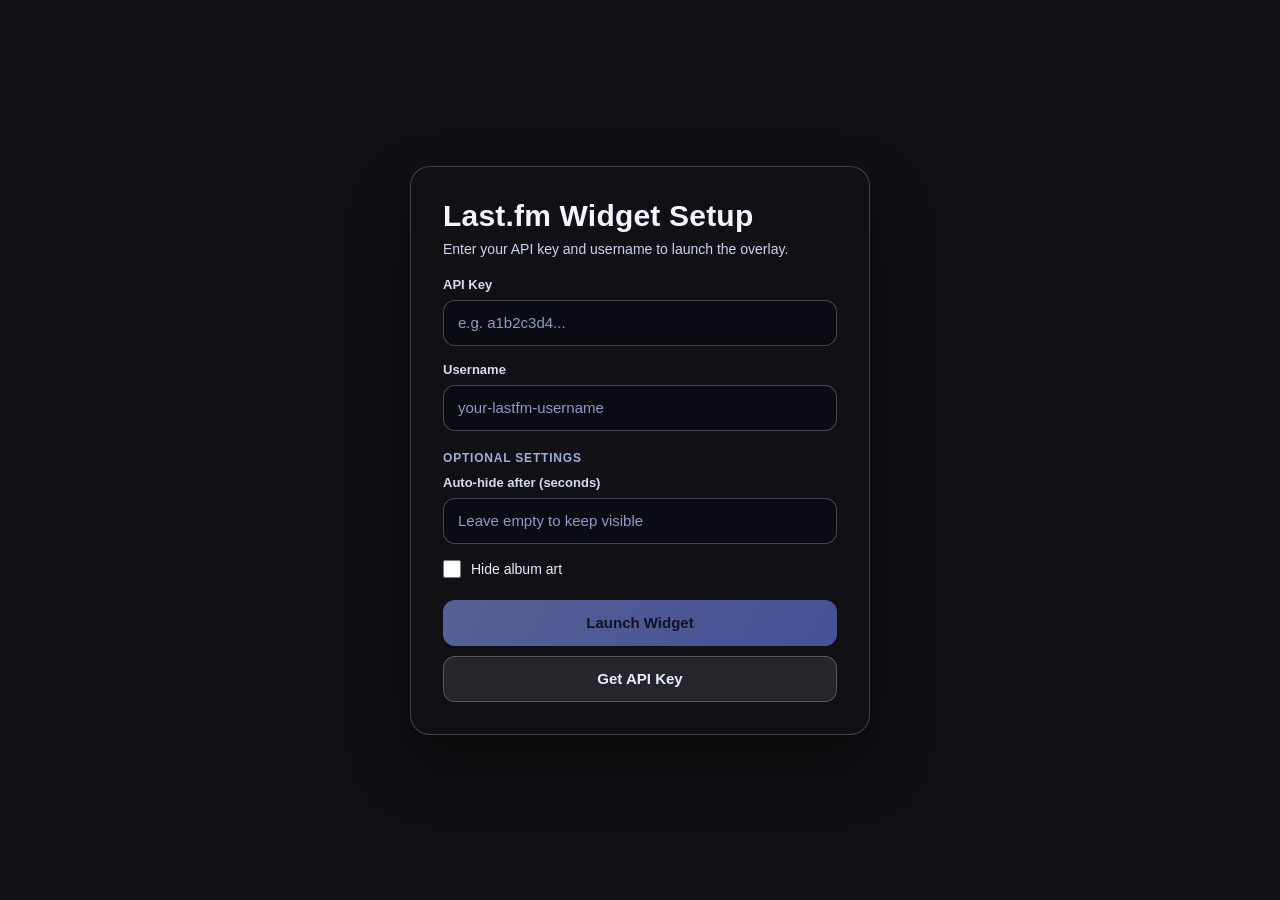
==== index.html @ a2a6edce "replaced spotify with lastfm, added new config page" ====
<!DOCTYPE html>

<head>
	<title>Last.fm Widget</title>
	<meta charset="UTF-8">
	<link rel="shortcut icon" href="#" />
	<link rel="stylesheet" href="./style.css" />
</head>

<body>
	<div id="statusContainer">Connecting...</div>
	<div id="mainContainer">
		<div id="albumArtBox">
			<img id="albumArt"
				src="https://static.wikia.nocookie.net/dreamcatcherwiki/images/d/dc/Dystopia_Lose_Myself_Digital_Cover.jpg"></img>
			<img id="albumArtBack"
				src="https://cdns-images.dzcdn.net/images/cover/762f7ef8a0c20e91304a3fae47449ccd/1900x1900-000000-80-0-0.jpg"></img>
		</div>
		<div id="songInfoBox">
			<div id="songInfo">
				<div id="IAmRunningOutOfNamesForTheseBoxes">
					<div id="songLabel">Can't get you out of my mind</div>
					<div id="artistLabel">Dreamcatcher</div>
					<div id="times">
						<div id="progressTime">2:29</div>
						<div id="timeRemaining">3:43</div>
					</div>
					<div id="progressBg">
						<div id="progressBar"></div>
					</div>
				</div>
			</div>
			<div id="backgroundArt">
				<img id="backgroundImage"
					src="https://static.wikia.nocookie.net/dreamcatcherwiki/images/d/dc/Dystopia_Lose_Myself_Digital_Cover.jpg"></img>
				<img id="backgroundImageBack"
					src="https://cdns-images.dzcdn.net/images/cover/762f7ef8a0c20e91304a3fae47449ccd/1900x1900-000000-80-0-0.jpg"></img>
			</div>
		</div>
	</div>
</body>

<script src="./script.js"></script>
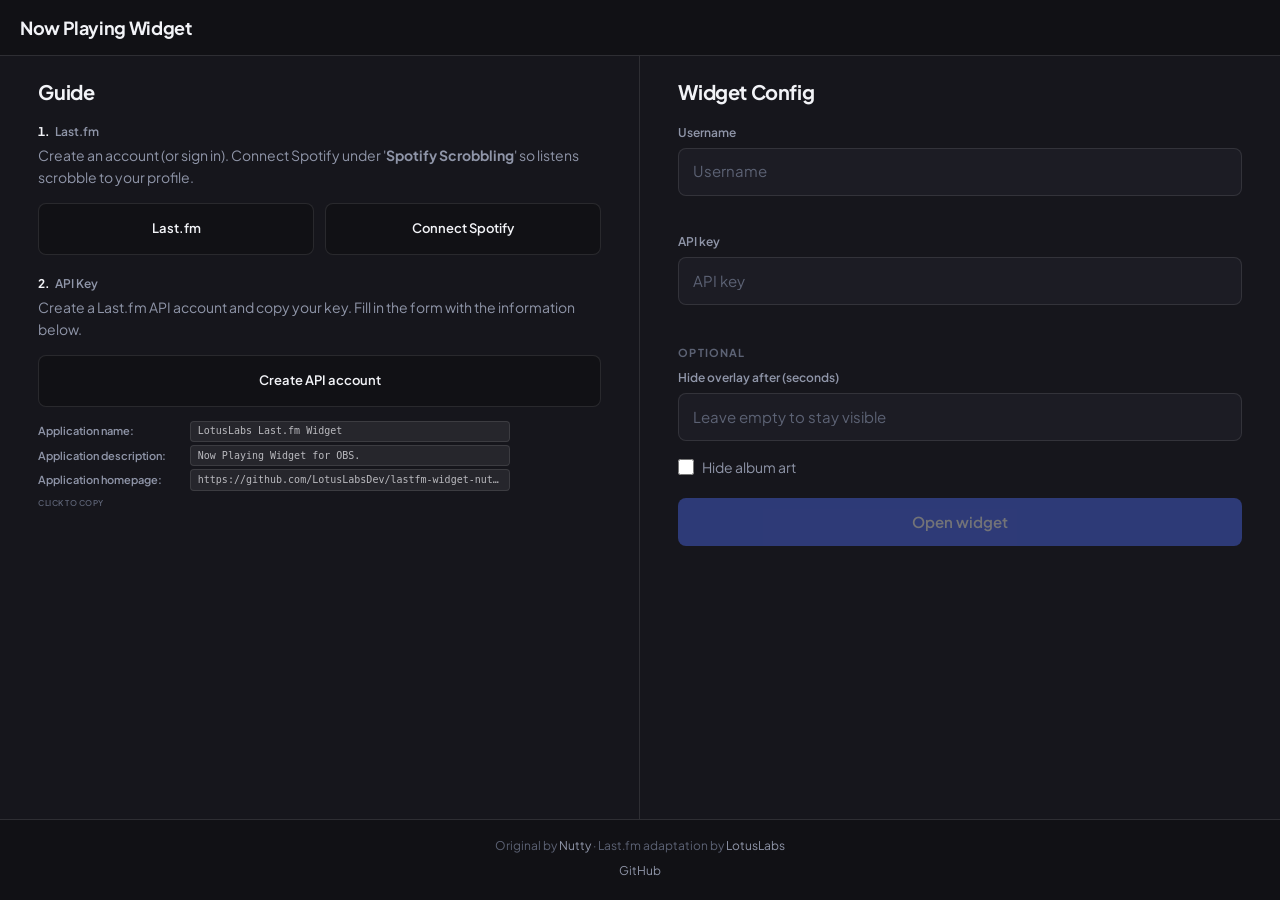
==== commit 9a482a3a: "added the guide" ====
--- a/index.html
+++ b/index.html
@@ -3,7 +3,7 @@
 <head>
 	<title>Last.fm Widget</title>
 	<meta charset="UTF-8">
-	<link rel="shortcut icon" href="#" />
+	<link rel="icon" href="./images/lotus.svg" type="image/svg+xml" />
 	<link rel="stylesheet" href="./style.css" />
 </head>
 
